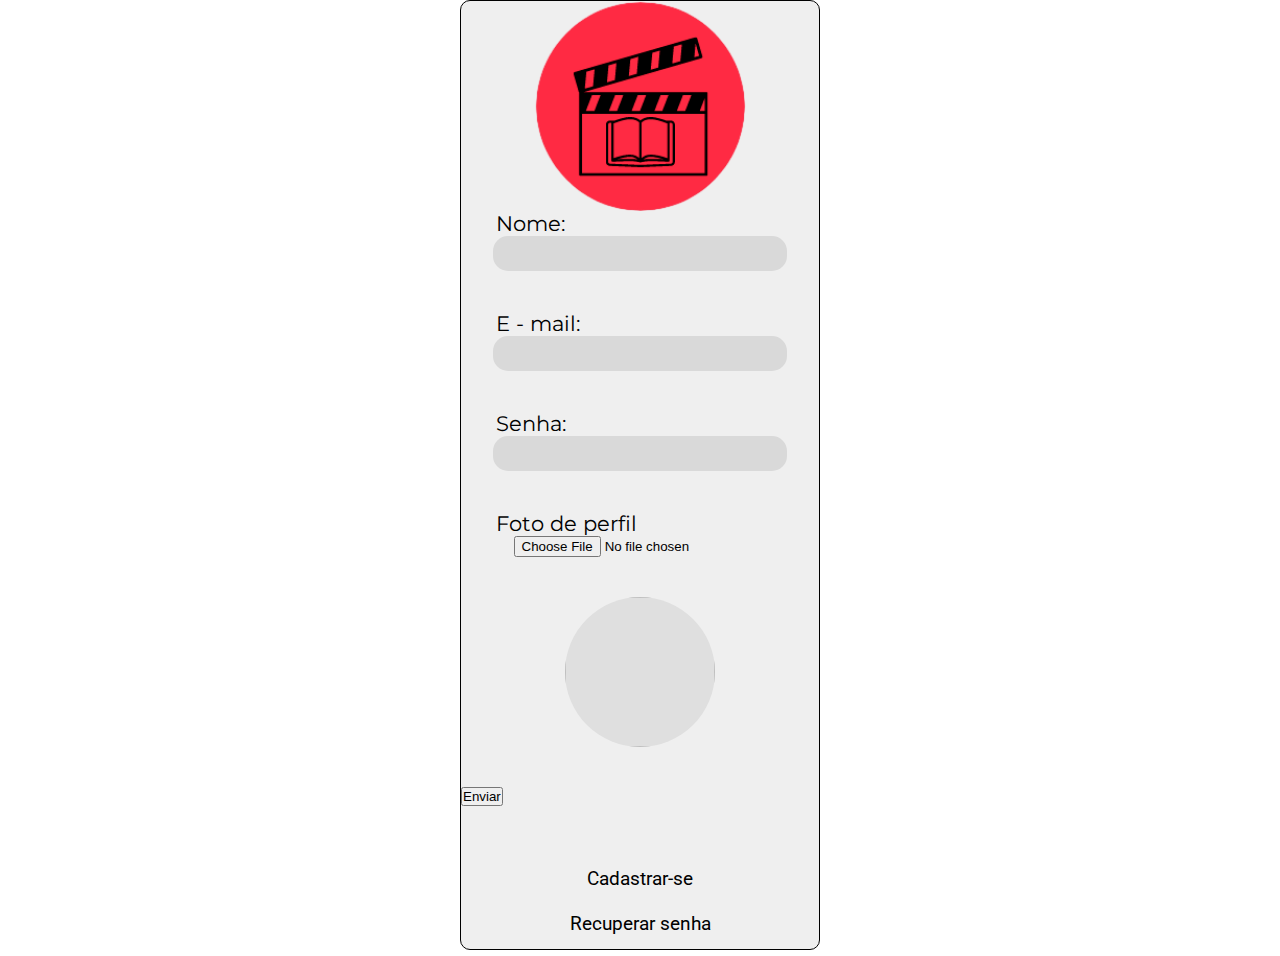
==== cadastro.html @ f4418619 "Atualizado no dia 16/05" ====
<!DOCTYPE html>
<html lang="pt-br">
<head>
    <meta charset="UTF-8">
    <meta http-equiv="X-UA-Compatible" content="IE=edge">
    <meta name="viewport" content="width=], initial-scale=1.0">
    <title>CINESYN - cadastro</title>
    <link rel="stylesheet" href="./Style/index.css">
    <link rel="shortcut icon" href="./IMG/logoCINESYN_SemLetras.png" type="image/x-icon">
</head>
<body>
    <section>
            <div class="painelLogin" id="painelLogin">
                <img src="./IMG/logoCINESYN_SemLetras.png" alt="imagem do usuario">
                <form id="formLogin" >
                    <label for="userName">Nome:</label>
                    <input type="text" name="userName" id="userName" required>
                    
                    <label for="user">E - mail:</label>
                    <input type="email" name="emailUser" id="emailUser" required>
                    
                    <label for="password">Senha:</label>
                    <input type="password" name="password" id="password" required>

                    <label for="imgUser">Foto de perfil</label>
                    <input type="file" name="imagem">

                    <img src="imagem.png" alt="" class="imgUser" id="imgUser">

                    <a href="./Pagina Filmes/paginaFilmes.html"><input type="submit" value="Enviar"></a>
                </form>
                
                <div class="helpLinks">
                    <a href="cadastro.php">Cadastrar-se</a>
                    <a href="recoverPassword.html">Recuperar senha</a>
                </div>
            </div>
        
    </section>

    <script src="./Scripts/boxShadowPainel.js"></script>
    <script>
        const imagem = document.getElementById("imgUser");
  const input = document.getElementById("upImgUser");
  
  input.addEventListener("change", () => {
    imagem.src = URL.createObjectURL(input.files[0]);
  });
    </script>
</body>
</html>
---- Style/index.css ----
/*Fontes*/
@import url('https://fonts.googleapis.com/css2?family=Montserrat:ital,wght@1,300;1,900&display=swap');/*font-family: 'Montserrat', sans-serif;*/
@import url('https://fonts.googleapis.com/css2?family=Roboto:ital,wght@1,500&display=swap');/*font-family: 'Roboto', sans-serif;v*/

*{
    margin: 0;
    padding: 0;
    box-sizing: border-box;
}

section{
    display: flex;
    align-items: center;
    justify-content: center;
    height: 100vh; 
  }

.painelLogin{
    width: 360px;
    height: 950px;
    border: 1px solid black;
    border-radius: 10px;
    margin: auto; 
    background-color: #efefef;
    
}

.painelLogin:focus{
    box-shadow: 0px 5px 15px rgba(0, 0, 0, 0.3);
}

.painelLogin img[src="./IMG/logoCINESYN_SemLetras.png"]{
    width: 211px;
    height: auto;
    display: flex;
    flex-direction: column;
    align-items: center;
    margin: auto;
}

 form input[type="text"], form input[type="password"],  form input[type="email"]{
    width: 82%;
    height: 35px;
    border-radius: 15px;
    font-family: 'Montserrat', sans-serif;
    border: 0px;
    background-color: #d9d9d9;
    display: flex;
    flex-direction: column;
    align-items: center;
    margin: auto auto 40px auto;
}
form input[type="file"],.imgUser{
    
    display: flex;
    flex-direction: column;
    align-items: center;
    margin: auto auto 40px auto;
}

.painelLogin input[type="text"]:focus, .painelLogin input[type="password"]:focus{
    filter: brightness(0.9);
    transition: .5s;
}


.painelLogin label{
    font-family: 'Montserrat', sans-serif; 
    font-size: 1.3rem;
    margin-left: 35px;
}

.grpBtnLogin{
    margin: 30px auto 15px auto;
    display: flex;
    flex-direction: column;
    align-items: center;
    justify-content: center;
}

.grpBtnLogin button{
    width: 82%;
    height: 50px;
    border-radius: 5px;
    margin-top:4vh;
    display: flex;
    align-items: center;
    transition: .3s;
    border: 0px;
    cursor: pointer;
    transition: .4s;
}

.grpBtnLogin button:hover {
    transition: .4s;    
    width: 90%;
    padding: 50px auto;
    border-radius: 10px;
    transform: translateY(-5px);
    box-shadow: 2px 5px 15px rgba(0, 0, 0, 0.1);
}

.grpBtnLogin button.google{
    background-color: white;
}

.grpBtnLogin button.facebook{
    background-color: #0059ff;
}

.grpBtnLogin button.apple, button.apple p{
    background-color: #000000;
    color: white;
}

.grpBtnLogin img{
    display: flex;
    align-items: start;
    width: 40px;
    height: auto;
}

.grpBtnLogin p{
    font-family: 'Montserrat', sans-serif;
    font-size: 1rem;
}

.btnEnter{
    margin:60px auto auto auto;
    display: flex;
    flex-direction: column;
    align-items: center;
    flex-direction: center;
}

.btnEnter button{
    border:0px ;
    width: 73px;
    height: 39px;
    border-radius: 10px;
    background-color: #d9d9d9;
    transition: .5s;
    font-family: 'Montserrat', sans-serif;
    color: black;
    cursor: pointer;
}

.btnEnter button:hover{
    filter: brightness(0.95);
    transition: .5s;
}

.btnEnter button a{
    text-decoration: none;
    color: #000000;
}

.helpLinks{
    margin:60px auto auto auto;
    display: flex;
    flex-direction: column;
    align-items: center;
}

.helpLinks a{
    text-decoration: none;
    color: black;
    font-family: 'Roboto', sans-serif;
    margin:auto auto 20px auto;
    border: 1px solid transparent;
    transition: .5s;
    font-size: 1.2rem;
}

.helpLinks a:hover{
    border-bottom: 1px solid black;
    transition: .5s;
    filter:contrast(0.95);
}

.imgUser{
    height: 150px;
    width: 150px;
    border-radius: 50%;
    object-fit: cover;
    background:#dfdfdf;
}
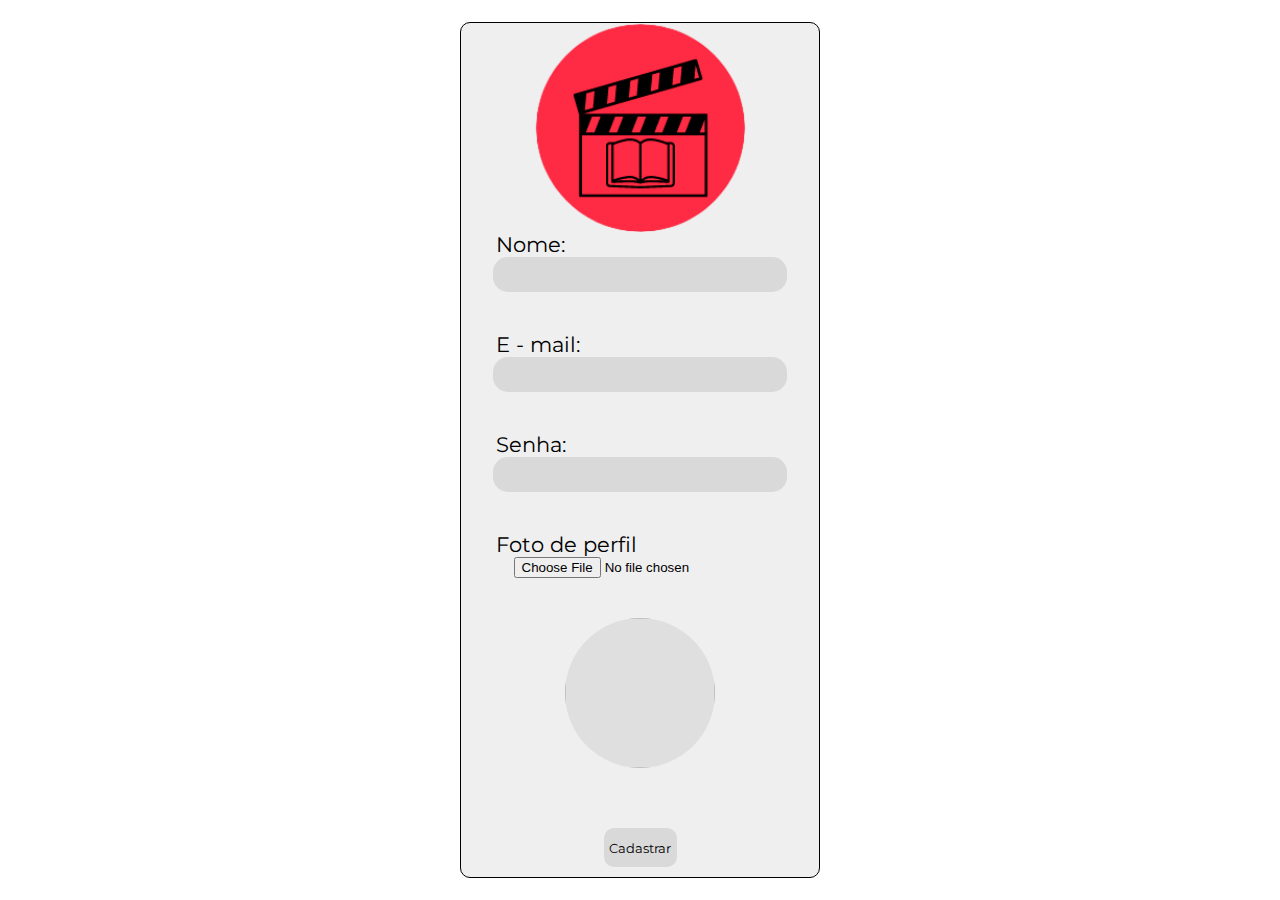
==== commit f2afc801: "finalizado dia 29/05/2023" ====
--- a/cadastro.html
+++ b/cadastro.html
@@ -1,51 +1,51 @@
-<!DOCTYPE html>
-<html lang="pt-br">
-<head>
-    <meta charset="UTF-8">
-    <meta http-equiv="X-UA-Compatible" content="IE=edge">
-    <meta name="viewport" content="width=], initial-scale=1.0">
-    <title>CINESYN - cadastro</title>
-    <link rel="stylesheet" href="./Style/index.css">
-    <link rel="shortcut icon" href="./IMG/logoCINESYN_SemLetras.png" type="image/x-icon">
-</head>
-<body>
-    <section>
-            <div class="painelLogin" id="painelLogin">
-                <img src="./IMG/logoCINESYN_SemLetras.png" alt="imagem do usuario">
-                <form id="formLogin" >
-                    <label for="userName">Nome:</label>
-                    <input type="text" name="userName" id="userName" required>
-                    
-                    <label for="user">E - mail:</label>
-                    <input type="email" name="emailUser" id="emailUser" required>
-                    
-                    <label for="password">Senha:</label>
-                    <input type="password" name="password" id="password" required>
-
-                    <label for="imgUser">Foto de perfil</label>
-                    <input type="file" name="imagem">
-
-                    <img src="imagem.png" alt="" class="imgUser" id="imgUser">
-
-                    <a href="./Pagina Filmes/paginaFilmes.html"><input type="submit" value="Enviar"></a>
-                </form>
-                
-                <div class="helpLinks">
-                    <a href="cadastro.php">Cadastrar-se</a>
-                    <a href="recoverPassword.html">Recuperar senha</a>
-                </div>
-            </div>
-        
-    </section>
-
-    <script src="./Scripts/boxShadowPainel.js"></script>
-    <script>
-        const imagem = document.getElementById("imgUser");
-  const input = document.getElementById("upImgUser");
-  
-  input.addEventListener("change", () => {
-    imagem.src = URL.createObjectURL(input.files[0]);
-  });
-    </script>
-</body>
+<!DOCTYPE html>
+<html lang="pt-br">
+<head>
+    <meta charset="UTF-8">
+    <meta http-equiv="X-UA-Compatible" content="IE=edge">
+    <meta name="viewport" content="width=], initial-scale=1.0">
+    <title>CINESYN - cadastro</title>
+    <link rel="stylesheet" href="./Style/index.css">
+    <link rel="shortcut icon" href="./IMG/logoCINESYN_SemLetras.png" type="image/x-icon">
+</head>
+<body>
+    <section>
+            <div class="painelLogin" id="painelLogin">
+                <img src="./IMG/logoCINESYN_SemLetras.png" alt="imagem do usuario">
+                <form id="formLogin" >
+                    <label for="userName">Nome:</label>
+                    <input type="text" name="userName" id="userName" required>
+                    
+                    <label for="user">E - mail:</label>
+                    <input type="email" name="emailUser" id="emailUser" required>
+                    
+                    <label for="password">Senha:</label>
+                    <input type="password" name="password" id="password" required>
+
+                    <label for="imgUser">Foto de perfil</label>
+                    <input type="file" name="imagem">
+
+                    <img src="imagem.png" alt="" class="imgUser" id="imgUser">
+
+                    <div class="btnEnter">
+                        <button type="submit">
+                          <a href="../Paginas Filmes/indexFilmes.html">
+                            Cadastrar
+                          </a>
+                        </button>
+                      </div>
+                </form>
+            </div>   
+    </section>
+
+    <script src="./Scripts/boxShadowPainel.js"></script>
+    <script>
+        const imagem = document.getElementById("imgUser");
+        const input = document.getElementById("upImgUser");
+        
+        input.addEventListener("change", () => {
+            imagem.src = URL.createObjectURL(input.files[0]);
+        });
+    </script>
+</body>
 </html>--- a/Style/index.css
+++ b/Style/index.css
@@ -1,187 +1,196 @@
-/*Fontes*/
-@import url('https://fonts.googleapis.com/css2?family=Montserrat:ital,wght@1,300;1,900&display=swap');/*font-family: 'Montserrat', sans-serif;*/
-@import url('https://fonts.googleapis.com/css2?family=Roboto:ital,wght@1,500&display=swap');/*font-family: 'Roboto', sans-serif;v*/
-
-*{
-    margin: 0;
-    padding: 0;
-    box-sizing: border-box;
-}
-
-section{
-    display: flex;
-    align-items: center;
-    justify-content: center;
-    height: 100vh; 
-  }
-
-.painelLogin{
-    width: 360px;
-    height: 950px;
-    border: 1px solid black;
-    border-radius: 10px;
-    margin: auto; 
-    background-color: #efefef;
-    
-}
-
-.painelLogin:focus{
-    box-shadow: 0px 5px 15px rgba(0, 0, 0, 0.3);
-}
-
-.painelLogin img[src="./IMG/logoCINESYN_SemLetras.png"]{
-    width: 211px;
-    height: auto;
-    display: flex;
-    flex-direction: column;
-    align-items: center;
-    margin: auto;
-}
-
- form input[type="text"], form input[type="password"],  form input[type="email"]{
-    width: 82%;
-    height: 35px;
-    border-radius: 15px;
-    font-family: 'Montserrat', sans-serif;
-    border: 0px;
-    background-color: #d9d9d9;
-    display: flex;
-    flex-direction: column;
-    align-items: center;
-    margin: auto auto 40px auto;
-}
-form input[type="file"],.imgUser{
-    
-    display: flex;
-    flex-direction: column;
-    align-items: center;
-    margin: auto auto 40px auto;
-}
-
-.painelLogin input[type="text"]:focus, .painelLogin input[type="password"]:focus{
-    filter: brightness(0.9);
-    transition: .5s;
-}
-
-
-.painelLogin label{
-    font-family: 'Montserrat', sans-serif; 
-    font-size: 1.3rem;
-    margin-left: 35px;
-}
-
-.grpBtnLogin{
-    margin: 30px auto 15px auto;
-    display: flex;
-    flex-direction: column;
-    align-items: center;
-    justify-content: center;
-}
-
-.grpBtnLogin button{
-    width: 82%;
-    height: 50px;
-    border-radius: 5px;
-    margin-top:4vh;
-    display: flex;
-    align-items: center;
-    transition: .3s;
-    border: 0px;
-    cursor: pointer;
-    transition: .4s;
-}
-
-.grpBtnLogin button:hover {
-    transition: .4s;    
-    width: 90%;
-    padding: 50px auto;
-    border-radius: 10px;
-    transform: translateY(-5px);
-    box-shadow: 2px 5px 15px rgba(0, 0, 0, 0.1);
-}
-
-.grpBtnLogin button.google{
-    background-color: white;
-}
-
-.grpBtnLogin button.facebook{
-    background-color: #0059ff;
-}
-
-.grpBtnLogin button.apple, button.apple p{
-    background-color: #000000;
-    color: white;
-}
-
-.grpBtnLogin img{
-    display: flex;
-    align-items: start;
-    width: 40px;
-    height: auto;
-}
-
-.grpBtnLogin p{
-    font-family: 'Montserrat', sans-serif;
-    font-size: 1rem;
-}
-
-.btnEnter{
-    margin:60px auto auto auto;
-    display: flex;
-    flex-direction: column;
-    align-items: center;
-    flex-direction: center;
-}
-
-.btnEnter button{
-    border:0px ;
-    width: 73px;
-    height: 39px;
-    border-radius: 10px;
-    background-color: #d9d9d9;
-    transition: .5s;
-    font-family: 'Montserrat', sans-serif;
-    color: black;
-    cursor: pointer;
-}
-
-.btnEnter button:hover{
-    filter: brightness(0.95);
-    transition: .5s;
-}
-
-.btnEnter button a{
-    text-decoration: none;
-    color: #000000;
-}
-
-.helpLinks{
-    margin:60px auto auto auto;
-    display: flex;
-    flex-direction: column;
-    align-items: center;
-}
-
-.helpLinks a{
-    text-decoration: none;
-    color: black;
-    font-family: 'Roboto', sans-serif;
-    margin:auto auto 20px auto;
-    border: 1px solid transparent;
-    transition: .5s;
-    font-size: 1.2rem;
-}
-
-.helpLinks a:hover{
-    border-bottom: 1px solid black;
-    transition: .5s;
-    filter:contrast(0.95);
-}
-
-.imgUser{
-    height: 150px;
-    width: 150px;
-    border-radius: 50%;
-    object-fit: cover;
-    background:#dfdfdf;
+/*Fontes*/
+@import url('https://fonts.googleapis.com/css2?family=Montserrat:ital,wght@1,300;1,900&display=swap');/*font-family: 'Montserrat', sans-serif;*/
+@import url('https://fonts.googleapis.com/css2?family=Roboto:ital,wght@1,500&display=swap');/*font-family: 'Roboto', sans-serif;v*/
+
+*{
+    margin: 0;
+    padding: 0;
+    box-sizing: border-box;
+}
+
+section{
+    display: flex;
+    align-items: center;
+    justify-content: center;
+    height: 100vh; 
+  }
+
+.painelLogin{
+    width: 360px;
+    height: auto;
+    padding-bottom: 10px;
+    border: 1px solid black;
+    border-radius: 10px;
+    margin: auto; 
+    background-color: #efefef;
+    
+}
+
+.painelLogin:focus{
+    box-shadow: 0px 5px 15px rgba(0, 0, 0, 0.3);
+}
+
+.painelLogin img[src="./IMG/logoCINESYN_SemLetras.png"]{
+    width: 211px;
+    height: auto;
+    display: flex;
+    flex-direction: column;
+    align-items: center;
+    margin: auto;
+}
+
+form input[type="text"]#userName, form input[type="password"],  form input[type="email"]{
+    width: 82%;
+    height: 35px;
+    border-radius: 15px;
+    font-family: 'Montserrat', sans-serif;
+    border: 0px;
+    background-color: #d9d9d9;
+    display: flex;
+    flex-direction: column;
+    align-items: center;
+    margin: auto auto 40px auto;
+}
+
+form input[type="file"],.imgUser{
+    display: flex;
+    flex-direction: column;
+    align-items: center;
+    margin: auto auto 40px auto;
+}
+
+.painelLogin input[type="text"]:focus, .painelLogin input[type="password"]:focus{
+    filter: brightness(0.9);
+    transition: .5s;
+}
+
+.painelLogin label{
+    font-family: 'Montserrat', sans-serif; 
+    font-size: 1.3rem;
+    margin-left: 35px;
+}
+
+.grpBtnLogin{
+    margin: 30px auto 15px auto;
+    display: flex;
+    flex-direction: column;
+    align-items: center;
+    justify-content: center;
+}
+
+.grpBtnLogin button{
+    width: 82%;
+    height: 50px;
+    border-radius: 5px;
+    margin-top:4vh;
+    display: flex;
+    align-items: center;
+    transition: .3s;
+    border: 0px;
+    cursor: pointer;
+    transition: .4s;
+}
+
+.grpBtnLogin button:hover {
+    transition: .4s;    
+    width: 90%;
+    padding: 50px auto;
+    border-radius: 10px;
+    transform: translateY(-5px);
+    box-shadow: 2px 5px 15px rgba(0, 0, 0, 0.1);
+}
+
+.grpBtnLogin button.google{
+    background-color: white;
+}
+
+.grpBtnLogin button.facebook{
+    background-color: #0059ff;
+}
+
+.grpBtnLogin button.apple, button.apple p{
+    background-color: #000000;
+    color: white;
+}
+
+.grpBtnLogin img{
+    display: flex;
+    align-items: start;
+    width: 40px;
+    height: auto;
+}
+
+.grpBtnLogin p{
+    font-family: 'Montserrat', sans-serif;
+    font-size: 1rem;
+}
+
+.btnEnter{
+    margin:60px auto auto auto;
+    display: flex;
+    flex-direction: column;
+    align-items: center;
+    flex-direction: center;
+}
+
+.btnEnter button{
+    border:0px ;
+    width: 73px;
+    height: 39px;
+    border-radius: 10px;
+    background-color: #d9d9d9;
+    transition: .5s;
+    font-family: 'Montserrat', sans-serif;
+    color: black;
+    cursor: pointer;
+}
+
+.btnEnter button:hover{
+    filter: brightness(0.95);
+    transition: .5s;
+}
+
+.btnEnter button a{
+    text-decoration: none;
+    color: #000000;
+}
+
+.helpLinks{
+    margin:60px auto auto auto;
+    display: flex;
+    flex-direction: column;
+    align-items: center;
+}
+
+.helpLinks a{
+    text-decoration: none;
+    color: black;
+    font-family: 'Roboto', sans-serif;
+    margin:auto auto 20px auto;
+    border: 1px solid transparent;
+    transition: .5s;
+    font-size: 1.2rem;
+}
+
+.helpLinks a:hover{
+    border-bottom: 1px solid black;
+    transition: .5s;
+    filter:contrast(0.95);
+}
+
+.imgUser{
+    height: 150px;
+    width: 150px;
+    border-radius: 50%;
+    object-fit: cover;
+    background:#dfdfdf;
+}
+
+p.title{
+    font-size: 2rem;
+    text-align: center;
+    color: black;
+    font-family: 'Montserrat', sans-serif;
+    text-shadow: #000000c4 1px 1px 10px;
+    padding: 20px;
 }